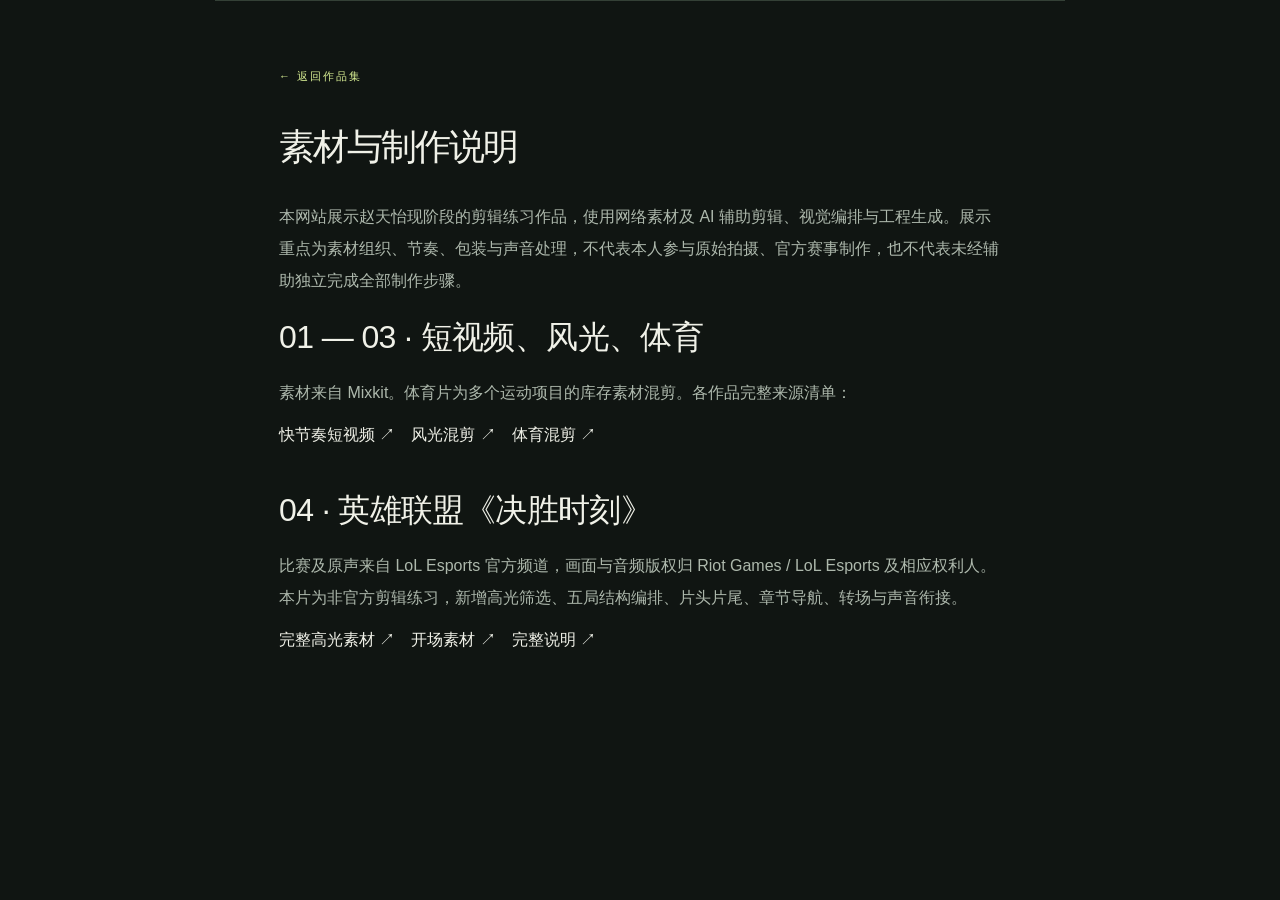
==== sources.html @ 89284505 "Publish complete video portfolio" ====
<!doctype html><html lang="zh-CN"><meta charset="utf-8"><meta name="viewport" content="width=device-width,initial-scale=1"><title>素材与制作说明 · 赵天怡</title><link rel="stylesheet" href="style.css"><body><main class="section" style="max-width:850px;min-height:100vh"><a href="index.html" class="eyebrow">← 返回作品集</a><h1 style="font-size:36px;margin-top:40px">素材与制作说明</h1><p style="line-height:2;color:var(--muted)">本网站展示赵天怡现阶段的剪辑练习作品，使用网络素材及 AI 辅助剪辑、视觉编排与工程生成。展示重点为素材组织、节奏、包装与声音处理，不代表本人参与原始拍摄、官方赛事制作，也不代表未经辅助独立完成全部制作步骤。</p><h2>01 — 03 · 短视频、风光、体育</h2><p style="line-height:2;color:var(--muted)">素材来自 Mixkit。体育片为多个运动项目的库存素材混剪。各作品完整来源清单：</p><p><a href="credits/fast.md">快节奏短视频 ↗</a>　<a href="credits/landscape.md">风光混剪 ↗</a>　<a href="credits/sports.md">体育混剪 ↗</a></p><h2 style="margin-top:40px">04 · 英雄联盟《决胜时刻》</h2><p style="line-height:2;color:var(--muted)">比赛及原声来自 LoL Esports 官方频道，画面与音频版权归 Riot Games / LoL Esports 及相应权利人。本片为非官方剪辑练习，新增高光筛选、五局结构编排、片头片尾、章节导航、转场与声音衔接。</p><p><a href="https://www.youtube.com/watch?v=3d7CbPj5HTw">完整高光素材 ↗</a>　<a href="https://www.youtube.com/watch?v=mBMWbudfwyY">开场素材 ↗</a>　<a href="credits/lol.md">完整说明 ↗</a></p></main></body></html>
---- style.css ----
:root{--bg:#101512;--panel:#19201a;--line:#344036;--text:#f0f1e8;--muted:#adb8ac;--accent:#d7ed93}*{box-sizing:border-box}html{scroll-behavior:smooth;scroll-padding-top:35px}body{margin:0;background:var(--bg);color:var(--text);font-family:"PingFang SC","Microsoft YaHei",sans-serif;-webkit-font-smoothing:antialiased}a{color:inherit;text-decoration:none}header{max-width:1440px;margin:auto;height:100px;padding:0 5%;display:flex;align-items:center;justify-content:space-between;border-bottom:1px solid var(--line)}.brand{font-size:23px;font-weight:600}.brand span{font-size:11px;letter-spacing:1.8px;font-weight:400;margin-left:10px;color:var(--muted)}nav{display:flex;gap:30px;font-size:14px}nav a:hover,footer a:hover{color:var(--accent)}.location{font-size:12px;color:var(--accent)}main{max-width:1440px;margin:auto}.hero{padding:80px 5% 90px;display:grid;grid-template-columns:1.05fr 1fr;gap:65px;align-items:center}.eyebrow{font-size:11px;letter-spacing:2px;color:var(--accent);margin:0 0 25px}h1{font-size:clamp(40px,4.3vw,67px);font-weight:500;line-height:1.3;letter-spacing:-2px;margin:0 0 30px}h1 span{color:var(--accent)}.intro{font-size:14px;line-height:2.1;color:var(--muted)}.intro strong{color:var(--text);font-weight:500}.button{margin:24px 0 40px;background:var(--accent);color:#182015;display:inline-flex;align-items:center;gap:60px;padding:16px 22px;font-size:14px;font-weight:600}.button:hover{background:#e9ffaf}.hero-meta{display:flex;gap:20px;font-size:10px;color:var(--muted);letter-spacing:.5px}.hero-image{height:580px;position:relative;overflow:hidden;background:var(--panel)}.hero-image img{width:100%;height:100%;object-fit:cover}.hero-image:after{content:"";position:absolute;inset:50% 0 0;background:linear-gradient(transparent,rgba(8,15,11,.85))}.frame-mark{position:absolute;top:20px;left:20px;background:#101512ce;padding:8px 10px;font-size:10px;letter-spacing:1px}.image-caption{position:absolute;z-index:1;bottom:32px;left:30px;display:flex;flex-direction:column;gap:15px}.image-caption span{font-size:24px}.image-caption small{font-size:9px;letter-spacing:1.5px}.section{padding:65px 5% 80px;border-top:1px solid var(--line)}.section-head{display:flex;justify-content:space-between;align-items:flex-end;gap:30px;margin-bottom:42px}.section-head .eyebrow{margin-bottom:16px}h2{font-size:32px;font-weight:500;margin:0;line-height:1.5;letter-spacing:-.6px}.section-head>p{font-size:12px;color:var(--muted)}.works{display:grid;grid-template-columns:1fr 1fr;gap:50px 28px}.video-wrap{aspect-ratio:16/9;background:#070907;position:relative;border:1px solid var(--line);overflow:hidden}.video-wrap video{width:100%;height:100%;object-fit:contain;display:block}.num{position:absolute;top:13px;left:13px;background:#101512bd;border:1px solid #71816a;padding:5px 8px;font-size:10px;pointer-events:none;color:var(--accent)}.work-title{display:flex;justify-content:space-between;align-items:center;gap:15px;margin-top:18px}.work-title h3{font-size:22px;font-weight:500;margin:0}.work-title>span{font-size:11px;color:var(--muted);white-space:nowrap}.work>p{font-size:13px;line-height:1.9;color:var(--muted);min-height:48px}.tags{display:flex;gap:8px;flex-wrap:wrap}.tags span{font-size:10px;color:var(--muted);border:1px solid var(--line);padding:5px 9px}.ability{background:#151c16}.abilities{display:grid;grid-template-columns:repeat(3,1fr);gap:0 40px}.abilities>div{padding:26px 0;border-top:1px solid var(--line)}.abilities span{font-size:12px;color:var(--accent)}.abilities h3{font-size:19px;font-weight:500;margin:19px 0 13px}.abilities p{font-size:13px;line-height:1.9;color:var(--muted);margin:0}.about{display:grid;grid-template-columns:1fr 1.35fr;gap:80px;padding-top:85px;padding-bottom:90px}.about h2{font-size:48px}.about h2 span{display:block;font-size:12px;letter-spacing:2px;margin-top:12px;color:var(--muted)}.about p{font-size:14px;line-height:2;color:var(--muted);max-width:620px}.about .about-main{font-size:26px;color:var(--text);line-height:1.65;margin:0 0 25px}.about-note{margin-top:30px;color:var(--accent);font-size:12px}footer{max-width:1440px;margin:auto;padding:30px 5% 40px;border-top:1px solid var(--line);display:grid;grid-template-columns:1fr 2fr auto;gap:40px;align-items:start;font-size:13px}footer span{color:var(--muted);font-size:11px}footer p{margin:0;color:var(--muted);font-size:10px;line-height:1.9}footer p a{display:block;color:var(--accent);margin-top:5px}footer>a{font-size:11px}.error{position:absolute;inset:40% 20px auto;text-align:center;background:#101512;padding:12px;font-size:12px}@media(max-width:900px){.hero{gap:30px}.hero-image{height:490px}.location{display:none}.hero-meta{flex-direction:column;gap:8px}.abilities{grid-template-columns:1fr 1fr}.about{gap:40px}footer{grid-template-columns:1fr 2fr}footer>a{display:none}}@media(max-width:600px){header{height:78px}.brand{font-size:20px}.brand span{display:none}nav{gap:18px;font-size:12px}.hero{padding-top:48px;grid-template-columns:1fr;gap:36px}.hero h1{font-size:49px}.intro{font-size:13px}.hero-image{height:360px}.button{margin-bottom:26px}.hero-meta{flex-direction:row;gap:18px}.section{padding-top:45px;padding-bottom:50px}.section-head{display:block;margin-bottom:28px}h2{font-size:26px}.section-head>p{margin-top:16px}.works{grid-template-columns:1fr;gap:36px}.work-title h3{font-size:21px}.abilities{gap:0 24px}.abilities h3{font-size:16px;line-height:1.5}.abilities p{font-size:12px}.about{grid-template-columns:1fr;gap:32px}.about .about-main{font-size:23px}footer{grid-template-columns:1fr;gap:18px}.hero-copy .eyebrow{font-size:10px}}@media(prefers-reduced-motion:reduce){html{scroll-behavior:auto}}
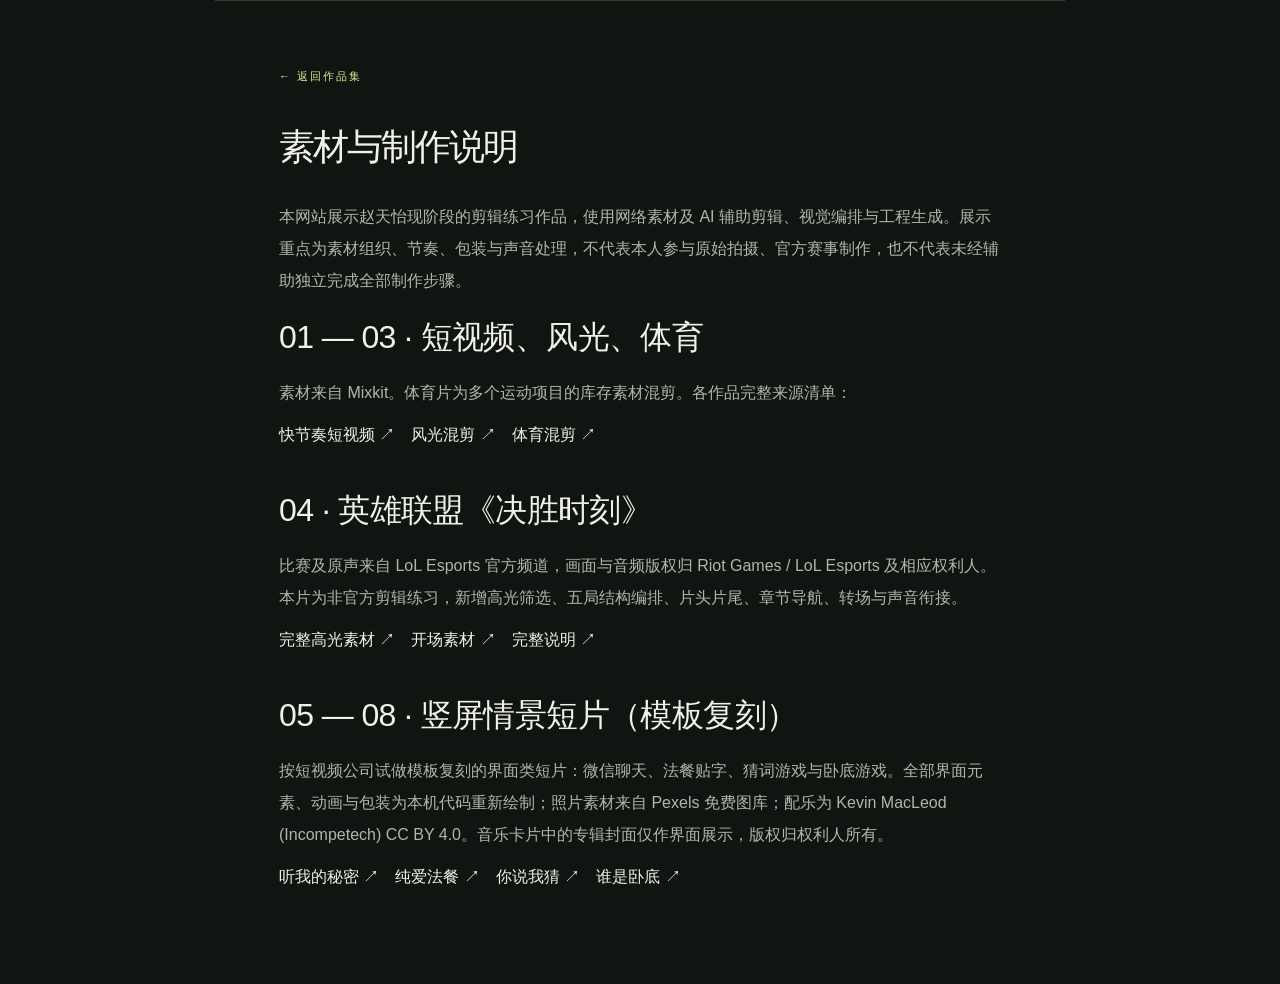
==== commit fc937a13: "Add 4 short-form interface works (05-08) with HLS media and credits" ====
--- a/sources.html
+++ b/sources.html
@@ -1 +1 @@
-<!doctype html><html lang="zh-CN"><meta charset="utf-8"><meta name="viewport" content="width=device-width,initial-scale=1"><title>素材与制作说明 · 赵天怡</title><link rel="stylesheet" href="style.css"><body><main class="section" style="max-width:850px;min-height:100vh"><a href="index.html" class="eyebrow">← 返回作品集</a><h1 style="font-size:36px;margin-top:40px">素材与制作说明</h1><p style="line-height:2;color:var(--muted)">本网站展示赵天怡现阶段的剪辑练习作品，使用网络素材及 AI 辅助剪辑、视觉编排与工程生成。展示重点为素材组织、节奏、包装与声音处理，不代表本人参与原始拍摄、官方赛事制作，也不代表未经辅助独立完成全部制作步骤。</p><h2>01 — 03 · 短视频、风光、体育</h2><p style="line-height:2;color:var(--muted)">素材来自 Mixkit。体育片为多个运动项目的库存素材混剪。各作品完整来源清单：</p><p><a href="credits/fast.md">快节奏短视频 ↗</a>　<a href="credits/landscape.md">风光混剪 ↗</a>　<a href="credits/sports.md">体育混剪 ↗</a></p><h2 style="margin-top:40px">04 · 英雄联盟《决胜时刻》</h2><p style="line-height:2;color:var(--muted)">比赛及原声来自 LoL Esports 官方频道，画面与音频版权归 Riot Games / LoL Esports 及相应权利人。本片为非官方剪辑练习，新增高光筛选、五局结构编排、片头片尾、章节导航、转场与声音衔接。</p><p><a href="https://www.youtube.com/watch?v=3d7CbPj5HTw">完整高光素材 ↗</a>　<a href="https://www.youtube.com/watch?v=mBMWbudfwyY">开场素材 ↗</a>　<a href="credits/lol.md">完整说明 ↗</a></p></main></body></html>
+<!doctype html><html lang="zh-CN"><meta charset="utf-8"><meta name="viewport" content="width=device-width,initial-scale=1"><title>素材与制作说明 · 赵天怡</title><link rel="stylesheet" href="style.css"><body><main class="section" style="max-width:850px;min-height:100vh"><a href="index.html" class="eyebrow">← 返回作品集</a><h1 style="font-size:36px;margin-top:40px">素材与制作说明</h1><p style="line-height:2;color:var(--muted)">本网站展示赵天怡现阶段的剪辑练习作品，使用网络素材及 AI 辅助剪辑、视觉编排与工程生成。展示重点为素材组织、节奏、包装与声音处理，不代表本人参与原始拍摄、官方赛事制作，也不代表未经辅助独立完成全部制作步骤。</p><h2>01 — 03 · 短视频、风光、体育</h2><p style="line-height:2;color:var(--muted)">素材来自 Mixkit。体育片为多个运动项目的库存素材混剪。各作品完整来源清单：</p><p><a href="credits/fast.md">快节奏短视频 ↗</a>　<a href="credits/landscape.md">风光混剪 ↗</a>　<a href="credits/sports.md">体育混剪 ↗</a></p><h2 style="margin-top:40px">04 · 英雄联盟《决胜时刻》</h2><p style="line-height:2;color:var(--muted)">比赛及原声来自 LoL Esports 官方频道，画面与音频版权归 Riot Games / LoL Esports 及相应权利人。本片为非官方剪辑练习，新增高光筛选、五局结构编排、片头片尾、章节导航、转场与声音衔接。</p><p><a href="https://www.youtube.com/watch?v=3d7CbPj5HTw">完整高光素材 ↗</a>　<a href="https://www.youtube.com/watch?v=mBMWbudfwyY">开场素材 ↗</a>　<a href="credits/lol.md">完整说明 ↗</a></p><h2 style="margin-top:40px">05 — 08 · 竖屏情景短片（模板复刻）</h2><p style="line-height:2;color:var(--muted)">按短视频公司试做模板复刻的界面类短片：微信聊天、法餐贴字、猜词游戏与卧底游戏。全部界面元素、动画与包装为本机代码重新绘制；照片素材来自 Pexels 免费图库；配乐为 Kevin MacLeod (Incompetech) CC BY 4.0。音乐卡片中的专辑封面仅作界面展示，版权归权利人所有。</p><p><a href="credits/mimi.md">听我的秘密 ↗</a>　<a href="credits/french.md">纯爱法餐 ↗</a>　<a href="credits/guess.md">你说我猜 ↗</a>　<a href="credits/undercover.md">谁是卧底 ↗</a></p></main></body></html>
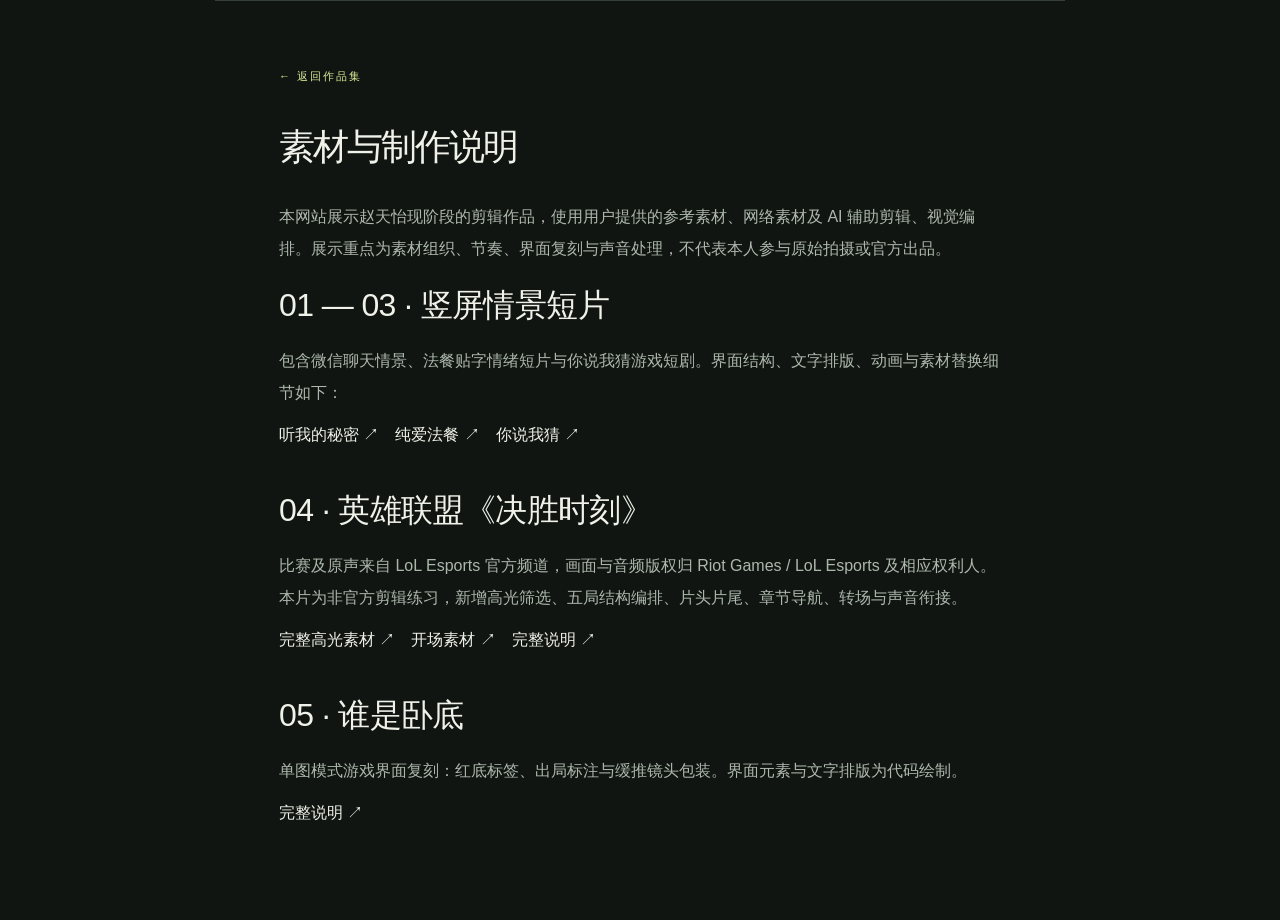
==== commit c87efac1: "Replace first three works with updated short films" ====
--- a/sources.html
+++ b/sources.html
@@ -1 +1 @@
-<!doctype html><html lang="zh-CN"><meta charset="utf-8"><meta name="viewport" content="width=device-width,initial-scale=1"><title>素材与制作说明 · 赵天怡</title><link rel="stylesheet" href="style.css"><body><main class="section" style="max-width:850px;min-height:100vh"><a href="index.html" class="eyebrow">← 返回作品集</a><h1 style="font-size:36px;margin-top:40px">素材与制作说明</h1><p style="line-height:2;color:var(--muted)">本网站展示赵天怡现阶段的剪辑练习作品，使用网络素材及 AI 辅助剪辑、视觉编排与工程生成。展示重点为素材组织、节奏、包装与声音处理，不代表本人参与原始拍摄、官方赛事制作，也不代表未经辅助独立完成全部制作步骤。</p><h2>01 — 03 · 短视频、风光、体育</h2><p style="line-height:2;color:var(--muted)">素材来自 Mixkit。体育片为多个运动项目的库存素材混剪。各作品完整来源清单：</p><p><a href="credits/fast.md">快节奏短视频 ↗</a>　<a href="credits/landscape.md">风光混剪 ↗</a>　<a href="credits/sports.md">体育混剪 ↗</a></p><h2 style="margin-top:40px">04 · 英雄联盟《决胜时刻》</h2><p style="line-height:2;color:var(--muted)">比赛及原声来自 LoL Esports 官方频道，画面与音频版权归 Riot Games / LoL Esports 及相应权利人。本片为非官方剪辑练习，新增高光筛选、五局结构编排、片头片尾、章节导航、转场与声音衔接。</p><p><a href="https://www.youtube.com/watch?v=3d7CbPj5HTw">完整高光素材 ↗</a>　<a href="https://www.youtube.com/watch?v=mBMWbudfwyY">开场素材 ↗</a>　<a href="credits/lol.md">完整说明 ↗</a></p><h2 style="margin-top:40px">05 — 08 · 竖屏情景短片（模板复刻）</h2><p style="line-height:2;color:var(--muted)">按短视频公司试做模板复刻的界面类短片：微信聊天、法餐贴字、猜词游戏与卧底游戏。全部界面元素、动画与包装为本机代码重新绘制；照片素材来自 Pexels 免费图库；配乐为 Kevin MacLeod (Incompetech) CC BY 4.0。音乐卡片中的专辑封面仅作界面展示，版权归权利人所有。</p><p><a href="credits/mimi.md">听我的秘密 ↗</a>　<a href="credits/french.md">纯爱法餐 ↗</a>　<a href="credits/guess.md">你说我猜 ↗</a>　<a href="credits/undercover.md">谁是卧底 ↗</a></p></main></body></html>
+<!doctype html><html lang="zh-CN"><meta charset="utf-8"><meta name="viewport" content="width=device-width,initial-scale=1"><title>素材与制作说明 · 赵天怡</title><link rel="stylesheet" href="style.css"><body><main class="section" style="max-width:850px;min-height:100vh"><a href="index.html" class="eyebrow">← 返回作品集</a><h1 style="font-size:36px;margin-top:40px">素材与制作说明</h1><p style="line-height:2;color:var(--muted)">本网站展示赵天怡现阶段的剪辑作品，使用用户提供的参考素材、网络素材及 AI 辅助剪辑、视觉编排。展示重点为素材组织、节奏、界面复刻与声音处理，不代表本人参与原始拍摄或官方出品。</p><h2>01 — 03 · 竖屏情景短片</h2><p style="line-height:2;color:var(--muted)">包含微信聊天情景、法餐贴字情绪短片与你说我猜游戏短剧。界面结构、文字排版、动画与素材替换细节如下：</p><p><a href="credits/secret.md">听我的秘密 ↗</a>　<a href="credits/french-table.md">纯爱法餐 ↗</a>　<a href="credits/guess-game.md">你说我猜 ↗</a></p><h2 style="margin-top:40px">04 · 英雄联盟《决胜时刻》</h2><p style="line-height:2;color:var(--muted)">比赛及原声来自 LoL Esports 官方频道，画面与音频版权归 Riot Games / LoL Esports 及相应权利人。本片为非官方剪辑练习，新增高光筛选、五局结构编排、片头片尾、章节导航、转场与声音衔接。</p><p><a href="https://www.youtube.com/watch?v=3d7CbPj5HTw">完整高光素材 ↗</a>　<a href="https://www.youtube.com/watch?v=mBMWbudfwyY">开场素材 ↗</a>　<a href="credits/lol.md">完整说明 ↗</a></p><h2 style="margin-top:40px">05 · 谁是卧底</h2><p style="line-height:2;color:var(--muted)">单图模式游戏界面复刻：红底标签、出局标注与缓推镜头包装。界面元素与文字排版为代码绘制。</p><p><a href="credits/undercover.md">完整说明 ↗</a></p></main></body></html>
